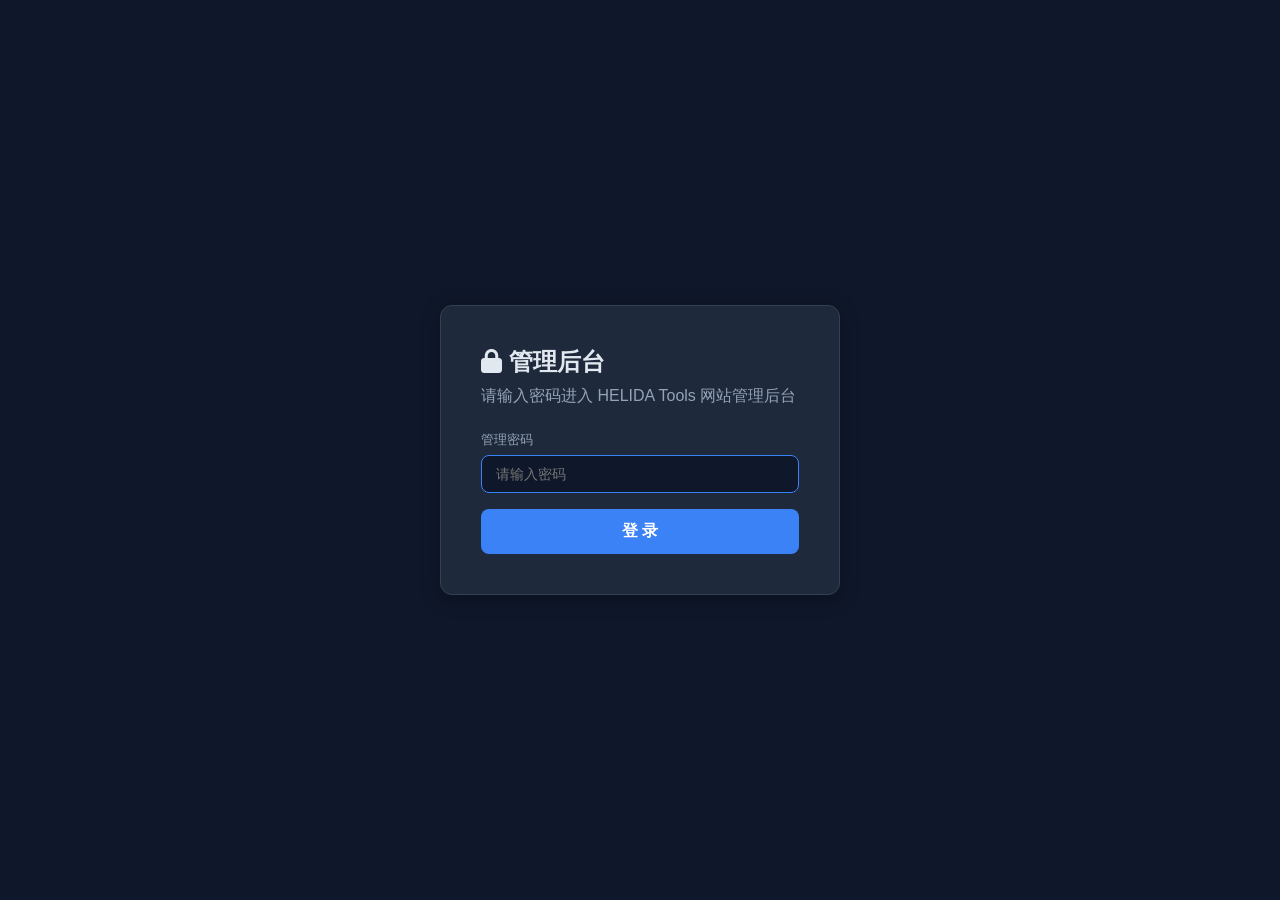
==== admin.html @ 5387cb3e "fix: empty default image for new products, add save error handling, better image placeholder" ====
﻿<!DOCTYPE html>
<html lang="zh">
<head>
    <meta charset="UTF-8">
    <meta name="viewport" content="width=device-width, initial-scale=1.0">
    <title>HELIDA Tools - 网站管理后台</title>
    <link rel="stylesheet" href="https://cdnjs.cloudflare.com/ajax/libs/font-awesome/6.4.0/css/all.min.css">
    <style>
        :root {
            --bg: #0f172a;
            --sidebar-bg: #1e293b;
            --card-bg: #1e293b;
            --border: #334155;
            --text: #e2e8f0;
            --text-muted: #94a3b8;
            --primary: #3b82f6;
            --primary-hover: #2563eb;
            --success: #10b981;
            --warning: #f59e0b;
            --danger: #ef4444;
            --input-bg: #0f172a;
            --radius: 8px;
            --radius-lg: 12px;
            --shadow: 0 4px 20px rgba(0,0,0,0.3);
        }
        * { margin: 0; padding: 0; box-sizing: border-box; }
        body {
            font-family: 'Inter', -apple-system, sans-serif;
            background: var(--bg);
            color: var(--text);
            display: flex;
            min-height: 100vh;
        }

        /* ===== Login Overlay ===== */
        .login-overlay {
            position: fixed; inset: 0; background: var(--bg);
            display: flex; align-items: center; justify-content: center;
            z-index: 9999;
        }
        .login-box {
            background: var(--card-bg);
            border: 1px solid var(--border);
            border-radius: var(--radius-lg);
            padding: 40px; width: 400px; max-width: 90%;
            box-shadow: var(--shadow);
        }
        .login-box h2 { margin-bottom: 8px; font-size: 24px; }
        .login-box p { color: var(--text-muted); margin-bottom: 24px; }
        .login-box .form-group { margin-bottom: 16px; }
        .login-box label { display: block; margin-bottom: 6px; font-size: 14px; color: var(--text-muted); }
        .login-box input {
            width: 100%; padding: 12px 16px;
            background: var(--input-bg); border: 1px solid var(--border);
            border-radius: var(--radius); color: var(--text);
            font-size: 16px; outline: none;
        }
        .login-box input:focus { border-color: var(--primary); }
        .login-box .btn-login {
            width: 100%; padding: 12px; background: var(--primary);
            color: #fff; border: none; border-radius: var(--radius);
            font-size: 16px; cursor: pointer; font-weight: 600;
        }
        .login-box .btn-login:hover { background: var(--primary-hover); }
        .login-error { color: var(--danger); font-size: 13px; margin-top: 12px; display: none; }

        /* ===== Sidebar ===== */
        .sidebar {
            width: 250px; min-width: 250px;
            background: var(--sidebar-bg); border-right: 1px solid var(--border);
            display: flex; flex-direction: column;
            padding: 20px 0; position: sticky; top: 0; height: 100vh;
            overflow-y: auto;
        }
        .sidebar-logo {
            padding: 0 20px 20px; border-bottom: 1px solid var(--border);
            margin-bottom: 20px;
        }
        .sidebar-logo h3 { font-size: 18px; color: var(--primary); }
        .sidebar-logo span { font-size: 12px; color: var(--text-muted); }
        .sidebar-nav { flex: 1; }
        .sidebar-nav a {
            display: flex; align-items: center; gap: 12px;
            padding: 12px 20px; color: var(--text-muted);
            text-decoration: none; font-size: 14px;
            transition: all 0.2s; cursor: pointer;
        }
        .sidebar-nav a:hover, .sidebar-nav a.active {
            background: rgba(59,130,246,0.1); color: var(--primary);
            border-right: 3px solid var(--primary);
        }
        .sidebar-nav a i { width: 20px; text-align: center; }
        .sidebar-footer {
            padding: 20px; border-top: 1px solid var(--border);
            font-size: 12px; color: var(--text-muted);
        }

        /* ===== Right Panel (Sidebar + Main) ===== */
        .right-panel {
            flex: 1; display: flex; flex-direction: column;
            height: 100vh; overflow: hidden;
        }

        /* ===== Global Header ===== */
        .global-header {
            background: var(--sidebar-bg);
            border-bottom: 1px solid var(--border);
            padding: 14px 30px; flex-shrink: 0;
            display: flex; justify-content: space-between; align-items: center;
        }
        .global-header h2 { font-size: 18px; }
        .global-header .current-section { font-size: 13px; color: var(--text-muted); }

        /* ===== Main Content ===== */
        .main-content {
            flex: 1; padding: 30px; overflow-y: auto;
        }
        .page-header {
            display: flex; justify-content: space-between; align-items: center;
            margin-bottom: 30px;
            position: sticky; top: 0; z-index: 40;
            background: var(--bg);
            padding: 6px 0 10px 0;
        }
        .page-header h2 { font-size: 24px; }
        .btn {
            padding: 10px 20px; border-radius: var(--radius);
            font-size: 14px; cursor: pointer; border: none;
            font-weight: 500; display: inline-flex; align-items: center; gap: 8px;
            transition: all 0.2s;
        }
        .btn-primary { background: var(--primary); color: #fff; }
        .btn-primary:hover { background: var(--primary-hover); }
        .btn-success { background: var(--success); color: #fff; }
        .btn-success:hover { background: #059669; }
        .btn-outline { background: transparent; border: 1px solid var(--border); color: var(--text); }
        .btn-outline:hover { background: rgba(255,255,255,0.05); }
        .btn-danger { background: var(--danger); color: #fff; }
        .btn-sm { padding: 6px 12px; font-size: 12px; }
        .btn-group { display: flex; gap: 10px; }

        /* ===== Cards ===== */
        .card {
            background: var(--card-bg); border: 1px solid var(--border);
            border-radius: var(--radius-lg); padding: 24px; margin-bottom: 24px;
        }
        .card-header {
            display: flex; justify-content: space-between; align-items: center;
            margin-bottom: 20px; padding-bottom: 16px;
            border-bottom: 1px solid var(--border);
            position: sticky; top: 48px; z-index: 30;
            background: var(--card-bg);
        }
        .card-header h3 { font-size: 18px; }
        .card-header .card-desc { font-size: 13px; color: var(--text-muted); }

        /* ===== Forms ===== */
        .form-group { margin-bottom: 16px; }
        .form-group label {
            display: block; margin-bottom: 6px;
            font-size: 13px; font-weight: 500; color: var(--text-muted);
        }
        .form-group input, .form-group textarea, .form-group select {
            width: 100%; padding: 10px 14px;
            background: var(--input-bg); border: 1px solid var(--border);
            border-radius: var(--radius); color: var(--text);
            font-size: 14px; outline: none; font-family: inherit;
        }
        .form-group input:focus, .form-group textarea:focus, .form-group select:focus {
            border-color: var(--primary);
        }
        .form-group textarea { resize: vertical; min-height: 80px; }
        .form-row { display: grid; grid-template-columns: 1fr 1fr; gap: 16px; }
        .form-tabs { display: flex; gap: 4px; margin-bottom: 16px; }
        .form-tabs button {
            padding: 8px 16px; border: 1px solid var(--border);
            background: transparent; color: var(--text-muted);
            border-radius: var(--radius); cursor: pointer; font-size: 13px;
        }
        .form-tabs button.active {
            background: var(--primary); border-color: var(--primary); color: #fff;
        }

        /* ===== Image Upload ===== */
        .image-upload {
            border: 2px dashed var(--border); border-radius: var(--radius);
            padding: 30px; text-align: center; cursor: pointer;
            transition: all 0.2s; position: relative;
        }
        .image-upload:hover { border-color: var(--primary); background: rgba(59,130,246,0.05); }
        .image-upload.has-image { padding: 0; border: none; }
        .image-upload img { max-width: 100%; max-height: 300px; border-radius: var(--radius); }
        .image-upload .upload-placeholder { color: var(--text-muted); }
        .image-upload .upload-placeholder i { font-size: 40px; display: block; margin-bottom: 10px; }
        .image-upload input[type="file"] { display: none; }
        .image-actions { display: flex; gap: 8px; margin-top: 10px; }

        /* ===== Product Items ===== */
        .item-list { display: grid; gap: 16px; }
        .item-card {
            background: var(--input-bg); border: 1px solid var(--border);
            border-radius: var(--radius); padding: 16px;
            display: flex; gap: 16px; align-items: start;
        }
        .item-card .item-img {
            width: 120px; height: 100px; border-radius: var(--radius);
            background: var(--card-bg); display: flex; align-items: center;
            justify-content: center; overflow: hidden; flex-shrink: 0;
            cursor: pointer; position: relative;
        }
        .item-card .item-img img { max-width: 100%; max-height: 100%; object-fit: cover; }
        .item-card .item-img .change-overlay {
            position: absolute; inset: 0; background: rgba(0,0,0,0.6);
            display: flex; align-items: center; justify-content: center;
            opacity: 0; transition: opacity 0.2s; color: #fff; font-size: 12px;
        }
        .item-card .item-img:hover .change-overlay { opacity: 1; }
        .item-card .item-fields { flex: 1; display: grid; gap: 10px; }
        .item-card input { width: 100%; }

        /* ===== Stats ===== */
        .stat-grid { display: grid; grid-template-columns: repeat(4, 1fr); gap: 16px; margin-bottom: 20px; }
        .stat-card {
            background: var(--input-bg); border: 1px solid var(--border);
            border-radius: var(--radius); padding: 20px; text-align: center;
        }
        .stat-card .stat-num { font-size: 28px; font-weight: 700; color: var(--primary); }
        .stat-card .stat-label { font-size: 13px; color: var(--text-muted); margin-top: 4px; }

        /* ===== Dashboard ===== */
        .dashboard-grid { display: grid; grid-template-columns: repeat(3, 1fr); gap: 16px; }
        .dash-card {
            background: var(--card-bg); border: 1px solid var(--border);
            border-radius: var(--radius-lg); padding: 20px;
            cursor: pointer; transition: all 0.2s;
        }
        .dash-card:hover { border-color: var(--primary); transform: translateY(-2px); }
        .dash-card i { font-size: 28px; color: var(--primary); margin-bottom: 12px; }
        .dash-card h4 { font-size: 16px; margin-bottom: 4px; }
        .dash-card p { font-size: 13px; color: var(--text-muted); }

        /* ===== Alerts ===== */
        .alert {
            padding: 12px 16px; border-radius: var(--radius);
            font-size: 14px; margin-bottom: 16px; display: none;
        }
        .alert-success { background: rgba(16,185,129,0.1); border: 1px solid var(--success); color: var(--success); }
        .alert-error { background: rgba(239,68,68,0.1); border: 1px solid var(--danger); color: var(--danger); }
        .alert-info { background: rgba(59,130,246,0.1); border: 1px solid var(--primary); color: var(--primary); }

        /* ===== Section visibility ===== */
        .section-panel { display: none; }
        .section-panel.active { display: block; }

        /* ===== Responsive ===== */
        @media (max-width: 768px) {
            .sidebar { width: 60px; min-width: 60px; }
            .sidebar-logo h3, .sidebar-logo span, .sidebar-nav a span, .sidebar-footer { display: none; }
            .sidebar-nav a { justify-content: center; padding: 12px; }
            .form-row { grid-template-columns: 1fr; }
            .stat-grid { grid-template-columns: repeat(2, 1fr); }
            .dashboard-grid { grid-template-columns: 1fr; }
        }

        /* ===== RTL Support ===== */
        [dir="rtl"] .sidebar { border-right: none; border-left: 1px solid var(--border); }
        [dir="rtl"] .sidebar-nav a:hover, [dir="rtl"] .sidebar-nav a.active {
            border-right: none; border-left: 3px solid var(--primary);
        }

        /* Toast */
        .toast {
            position: fixed; bottom: 30px; right: 30px;
            background: var(--success); color: #fff; padding: 14px 24px;
            border-radius: var(--radius); font-weight: 500;
            box-shadow: var(--shadow); z-index: 9999;
            transform: translateY(100px); opacity: 0;
            transition: all 0.3s;
        }
        .toast.show { transform: translateY(0); opacity: 1; }
    </style>
</head>
<body>

<!-- ===== Login Overlay ===== -->
<div class="login-overlay" id="loginOverlay">
    <div class="login-box">
        <h2><i class="fas fa-lock"></i> 管理后台</h2>
        <p>请输入密码进入 HELIDA Tools 网站管理后台</p>
        <div class="form-group">
            <label>管理密码</label>
            <input type="password" id="loginPassword" placeholder="请输入密码" onkeydown="if(event.key==='Enter')doLogin()">
        </div>
        <button class="btn-login" onclick="doLogin()">登 录</button>
        <p class="login-error" id="loginError">密码错误，请重试</p>
    </div>
</div>

<!-- ===== Sidebar ===== -->
<aside class="sidebar" id="sidebar" style="display:none">
    <div class="sidebar-logo">
        <h3><i class="fas fa-cog"></i> HELIDA</h3>
        <span>网站管理后台</span>
    </div>
    <nav class="sidebar-nav">
        <a class="active" data-section="dashboard" onclick="switchSection('dashboard')">
            <i class="fas fa-th-large"></i> <span>控制台</span>
        </a>
        <a data-section="banner" onclick="switchSection('banner')">
            <i class="fas fa-images"></i> <span>Banner 轮播</span>
        </a>
        <a data-section="about" onclick="switchSection('about')">
            <i class="fas fa-building"></i> <span>关于我们</span>
        </a>
        <a data-section="products" onclick="switchSection('products')">
            <i class="fas fa-boxes"></i> <span>产品管理</span>
        </a>
        <a data-section="certificates" onclick="switchSection('certificates')">
            <i class="fas fa-certificate"></i> <span>资质证书</span>
        </a>
        <a data-section="download" onclick="switchSection('download')">
            <i class="fas fa-download"></i> <span>下载中心</span>
        </a>
        <a data-section="contact" onclick="switchSection('contact')">
            <i class="fas fa-address-book"></i> <span>联系方式</span>
        </a>
        <a data-section="footer" onclick="switchSection('footer')">
            <i class="fas fa-shoe-prints"></i> <span>页脚设置</span>
        </a>
        <a data-section="settings" onclick="switchSection('settings')">
            <i class="fas fa-cog"></i> <span>系统设置</span>
        </a>
    </nav>
    <div class="sidebar-footer">
        <a href="index.html" target="_blank" style="color:var(--primary);display:flex;align-items:center;gap:8px;text-decoration:none;margin-bottom:8px;">
            <i class="fas fa-external-link-alt"></i> 预览网站
        </a>
        <span>HELIDA Tools © 2026</span>
    </div>
</aside>

<!-- ===== Right Panel ===== -->
<div class="right-panel" id="rightPanel" style="display:none">

    <!-- Global Header -->
    <div class="global-header">
        <div>
            <h2><i class="fas fa-cog"></i> <span id="globalTitle">控制台</span></h2>
            <span class="current-section" id="globalDesc">HELIDA Tools 网站管理后台</span>
        </div>
        <div class="btn-group">
            <button class="btn btn-success" onclick="saveAllChanges()"><i class="fas fa-save"></i> 保存所有更改</button>
            <button class="btn btn-primary" onclick="exportContent()"><i class="fas fa-file-export"></i> 导出内容文件</button>
        </div>
    </div>

    <!-- Main Content -->
    <div class="main-content" id="mainContent">

    <!-- Dashboard -->
    <div class="section-panel active" id="panel-dashboard">
        <div class="page-header">
            <h2><i class="fas fa-th-large"></i> 控制台</h2>
            <span style="color:var(--text-muted);font-size:13px;">欢迎使用 HELIDA 网站管理后台</span>
        </div>
        <div class="alert alert-info" id="dashAlert">
            <i class="fas fa-info-circle"></i> 欢迎使用 HELIDA 网站管理后台。修改内容后请点击 <strong>"保存所有更改"</strong> 使更改生效。点击左侧菜单开始编辑各个部分。
        </div>
        <div class="dashboard-grid">
            <div class="dash-card" onclick="switchSection('banner')">
                <i class="fas fa-images"></i>
                <h4>Banner 轮播</h4>
                <p>管理首页3张轮播图的图片和文字</p>
            </div>
            <div class="dash-card" onclick="switchSection('about')">
                <i class="fas fa-building"></i>
                <h4>关于我们</h4>
                <p>编辑公司介绍、数据和图片</p>
            </div>
            <div class="dash-card" onclick="switchSection('products')">
                <i class="fas fa-boxes"></i>
                <h4>产品管理</h4>
                <p>管理产品分类、图片和描述</p>
            </div>
            <div class="dash-card" onclick="switchSection('certificates')">
                <i class="fas fa-certificate"></i>
                <h4>资质证书</h4>
                <p>编辑认证和资质信息</p>
            </div>
            <div class="dash-card" onclick="switchSection('contact')">
                <i class="fas fa-address-book"></i>
                <h4>联系方式</h4>
                <p>修改电话、邮箱、地址等</p>
            </div>
            <div class="dash-card" onclick="switchSection('settings')">
                <i class="fas fa-cog"></i>
                <h4>系统设置</h4>
                <p>修改密码、导入/导出数据</p>
            </div>
        </div>
    </div>

    <!-- Banner Panel -->
    <div class="section-panel" id="panel-banner">
        <div class="page-header">
            <h2><i class="fas fa-images"></i> Banner 轮播图管理</h2>
            <button class="btn btn-success" onclick="saveAllChanges()"><i class="fas fa-save"></i> 保存更改</button>
        </div>
        <div class="card">
            <div class="card-header">
                <div><h3>轮播图列表</h3><span class="card-desc">共3张轮播图，点击展开编辑</span></div>
            </div>
            <div id="bannerSlides"></div>
        </div>
    </div>

    <!-- About Panel -->
    <div class="section-panel" id="panel-about">
        <div class="page-header">
            <h2><i class="fas fa-building"></i> 关于我们</h2>
            <button class="btn btn-success" onclick="saveAllChanges()"><i class="fas fa-save"></i> 保存更改</button>
        </div>
        <div class="card" id="aboutEditor"></div>
    </div>

    <!-- Products Panel -->
    <div class="section-panel" id="panel-products">
        <div class="page-header">
            <h2><i class="fas fa-boxes"></i> 产品管理</h2>
            <div class="btn-group">
                <button class="btn btn-outline" onclick="addProductCategory()"><i class="fas fa-plus"></i> 添加分类</button>
                <button class="btn btn-success" onclick="saveAllChanges()"><i class="fas fa-save"></i> 保存更改</button>
            </div>
        </div>
        <div id="productsEditor"></div>
    </div>

    <!-- Certificates Panel -->
    <div class="section-panel" id="panel-certificates">
        <div class="page-header">
            <h2><i class="fas fa-certificate"></i> 资质证书</h2>
            <button class="btn btn-success" onclick="saveAllChanges()"><i class="fas fa-save"></i> 保存更改</button>
        </div>
        <div class="card" id="certsEditor"></div>
    </div>

    <!-- Download Panel -->
    <div class="section-panel" id="panel-download">
        <div class="page-header">
            <h2><i class="fas fa-download"></i> 下载中心</h2>
            <button class="btn btn-success" onclick="saveAllChanges()"><i class="fas fa-save"></i> 保存更改</button>
        </div>
        <div class="card" id="downloadEditor"></div>
    </div>

    <!-- Contact Panel -->
    <div class="section-panel" id="panel-contact">
        <div class="page-header">
            <h2><i class="fas fa-address-book"></i> 联系方式</h2>
            <button class="btn btn-success" onclick="saveAllChanges()"><i class="fas fa-save"></i> 保存更改</button>
        </div>
        <div class="card" id="contactEditor"></div>
    </div>

    <!-- Footer Panel -->
    <div class="section-panel" id="panel-footer">
        <div class="page-header">
            <h2><i class="fas fa-shoe-prints"></i> 页脚设置</h2>
            <button class="btn btn-success" onclick="saveAllChanges()"><i class="fas fa-save"></i> 保存更改</button>
        </div>
        <div class="card" id="footerEditor"></div>
    </div>

    <!-- Settings Panel -->
    <div class="section-panel" id="panel-settings">
        <div class="page-header">
            <h2><i class="fas fa-cog"></i> 系统设置</h2>
            <button class="btn btn-success" onclick="saveAllChanges()"><i class="fas fa-save"></i> 保存更改</button>
        </div>
        <div class="card">
            <div class="card-header"><h3>修改管理密码</h3></div>
            <div class="form-row">
                <div class="form-group">
                    <label>新密码</label>
                    <input type="password" id="newPassword" placeholder="输入新密码">
                </div>
                <div class="form-group">
                    <label>确认新密码</label>
                    <input type="password" id="confirmPassword" placeholder="再次输入新密码">
                </div>
            </div>
            <button class="btn btn-primary" onclick="changePassword()"><i class="fas fa-key"></i> 修改密码</button>
        </div>
        <div class="card">
            <div class="card-header"><h3>数据管理</h3></div>
            <div class="btn-group">
                <button class="btn btn-primary" onclick="exportContent()"><i class="fas fa-file-export"></i> 导出 content.json</button>
                <button class="btn btn-outline" onclick="document.getElementById('importFile').click()"><i class="fas fa-file-import"></i> 导入 content.json</button>
                <input type="file" id="importFile" accept=".json" style="display:none" onchange="importContent(event)">
                <button class="btn btn-danger" onclick="resetAll()"><i class="fas fa-undo"></i> 恢复默认内容</button>
            </div>
        </div>
    </div>
</div>
</div>

<!-- Toast -->
<div class="toast" id="toast"></div>

<!-- Hidden file input for image uploads -->
<input type="file" id="imageFileInput" accept="image/*" style="display:none">

<script src="data/content-data.js"></script>
<script>
// ===== Global State =====
const ADMIN_PASSWORD_KEY = 'helida_admin_password';
const CONTENT_KEY = 'helida_content';
const IMAGES_KEY = 'helida_images';
const DEFAULT_PASSWORD = 'helida2024';
let content = null;
let adminLang = 'zh'; // Admin editing language
let currentImageCallback = null;

// ===== Login =====
function doLogin() {
    const pwd = document.getElementById('loginPassword').value;
    const savedPwd = localStorage.getItem(ADMIN_PASSWORD_KEY) || DEFAULT_PASSWORD;
    if (pwd === savedPwd) {
        document.getElementById('loginOverlay').style.display = 'none';
        document.getElementById('sidebar').style.display = '';
        document.getElementById('rightPanel').style.display = '';
        initAdmin();
    } else {
        document.getElementById('loginError').style.display = 'block';
    }
}

// ===== Init =====
function initAdmin() {
    loadContent();
    renderAll();
}

function loadContent() {
    // Load server version first as baseline
    if (window.DEFAULT_CONTENT && window.DEFAULT_CONTENT.banner) {
        content = JSON.parse(JSON.stringify(window.DEFAULT_CONTENT)); // Deep clone
    } else {
        content = getDefaultContent();
    }

    // Check if localStorage has edits from same version
    const saved = localStorage.getItem(CONTENT_KEY);
    if (saved) {
        let localContent = null;
        try { localContent = JSON.parse(saved); } catch(e) {}
        // Only merge if localStorage version matches server version
        if (localContent && content.version && localContent.version === content.version) {
            content = deepMergeContent(content, localContent);
        } else if (localContent) {
            // Version mismatch - old data, discard it
            localStorage.removeItem(CONTENT_KEY);
        }
    }
}

function deepMergeContent(target, source) {
    const result = JSON.parse(JSON.stringify(target));
    for (let key in source) {
        if (!source.hasOwnProperty(key)) continue;
        if (source[key] && typeof source[key] === 'object' && !Array.isArray(source[key])) {
            result[key] = deepMergeContent(result[key] || {}, source[key]);
        } else {
            result[key] = source[key];
        }
    }
    return result;
}

function getDefaultContent() {
    // Full built-in default content (mirrors data/content.json)
    return {
  "banner": {
    "slides": [
      {
        "image": "images/banner-slide1.jpg",
        "tag": { "en": "HELIDA Tools", "zh": "HELIDA 工具" },
        "title": { "en": "Professional Diamond Tools Manufacturer", "zh": "专业金刚石工具制造商" },
        "desc": { "en": "Over 20 years of experience in diamond tool manufacturing, ISO9001 certified, exported to 50+ countries worldwide.", "zh": "20多年金刚石工具制造经验，ISO9001认证，产品出口全球50多个国家。" },
        "btn1Text": { "en": "Products", "zh": "产品中心" }, "btn1Link": "#products",
        "btn2Text": { "en": "Contact Us", "zh": "联系我们" }, "btn2Link": "#contact"
      },
      {
        "image": "images/banner-slide2.jpg",
        "tag": { "en": "Premium Quality", "zh": "卓越品质" },
        "title": { "en": "High Quality Saw Blades & Grinding Wheels", "zh": "高品质锯片和磨轮" },
        "desc": { "en": "Premium quality diamond tools for stone, ceramic, concrete, granite, and marble processing. Trusted by professionals worldwide.", "zh": "优质金刚石工具，适用于石材、陶瓷、混凝土、花岗岩、大理石加工，深受全球专业人士信赖。" },
        "btn1Text": { "en": "View All", "zh": "查看全部" }, "btn1Link": "#products",
        "btn2Text": { "en": "About Us", "zh": "关于我们" }, "btn2Link": "#about"
      },
      {
        "image": "images/banner-slide3.jpg",
        "tag": { "en": "Innovation", "zh": "创新技术" },
        "title": { "en": "Precision Cutting Solutions for Stone & Tile", "zh": "石材和瓷砖精密切割方案" },
        "desc": { "en": "Advanced automatic production lines and strict quality inspection ensure every product meets the highest industry standards.", "zh": "先进的自动化生产线和严格的质量检测，确保每件产品达到最高行业标准。" },
        "btn1Text": { "en": "Download", "zh": "下载中心" }, "btn1Link": "#download",
        "btn2Text": { "en": "Send Message", "zh": "发送消息" }, "btn2Link": "#contact"
      }
    ]
  },
  "about": {
    "image": "images/8c5a721ac402b187a6657e89af2c5715.jpg",
    "title": { "en": "About HELIDA", "zh": "关于 HELIDA" },
    "texts": [
      { "en": "HELIDA Tools Co., Ltd. is a high-tech enterprise specializing in the research, development, production and sales of diamond tools. Located in Hebei Province, China, our factory covers an area of over 10,000 square meters with more than 100 skilled employees.", "zh": "HELIDA 工具有限公司是一家集研发、生产、销售于一体的高新技术企业。公司位于中国河北省，工厂占地面积超过10000平方米，拥有100多名技术娴熟的员工。" },
      { "en": "We are equipped with advanced automatic and semi-automatic production equipment. Our main products include diamond saw blades, grinding cup wheels, polishing pads and other diamond tools for cutting, grinding and polishing stone, ceramic, concrete, granite, marble and other materials.", "zh": "我们配备先进的自动化和半自动化生产设备。主要产品包括金刚石锯片、磨轮、抛光垫等金刚石工具，用于切割、打磨和抛光石材、陶瓷、混凝土、花岗岩、大理石等材料。" },
      { "en": "With strict quality control systems including ISO9001 certification, our products are exported to Europe, America, Middle East, Southeast Asia, Africa and other regions, earning widespread praise from customers worldwide.", "zh": "凭借包括ISO9001认证在内的严格质量控制体系，我们的产品远销欧洲、美洲、中东、东南亚、非洲等地区，赢得了全球客户的广泛赞誉。" }
    ],
    "stats": [
      { "num": "20+", "label": { "en": "Years Experience", "zh": "年经验" } },
      { "num": "50+", "label": { "en": "Export Countries", "zh": "出口国家" } },
      { "num": "10,000", "label": { "en": "m² Factory Area", "zh": "平方米厂房" } },
      { "num": "100+", "label": { "en": "Employees", "zh": "员工人数" } }
    ]
  },
  "products": [
    {
      "id": "turbo-blades", "icon": "fa-fan",
      "title": { "en": "Turbo Blades", "zh": "涡轮片" },
      "desc": { "en": "Fast-cutting turbo diamond blades for tile, ceramic, porcelain, and multi-purpose dry/wet cutting.", "zh": "快速切割涡轮金刚石锯片，适用于瓷砖、陶瓷、岩板的干湿切割。" },
      "items": [
        { "image": "images/product-4.jpg", "title": { "en": "Super Spiral Turbo Blade", "zh": "超螺旋涡轮片" }, "size": { "en": "Size: 4.5\" (115mm)", "zh": "尺寸: 4.5\" (115mm)" } },
        { "image": "images/product-2.jpg", "title": { "en": "Tile & Ceramic Turbo Blade", "zh": "瓷砖陶瓷涡轮片" }, "size": { "en": "Size: 4\" - 14\"", "zh": "尺寸: 4\" - 14\"" } }
      ]
    },
    {
      "id": "stone-blades", "icon": "fa-gem",
      "title": { "en": "Stone Cutting Blades", "zh": "石材切割片" },
      "desc": { "en": "Diamond saw blades for granite, marble, quartz, and natural stone. Smooth, chip-free cutting.", "zh": "花岗岩、大理石、石英石及天然石材切割专用金刚石锯片，切割平滑无崩边。" },
      "items": [
        { "image": "images/product-5.jpg", "title": { "en": "Granite Saw Blade", "zh": "花岗岩锯片" }, "size": { "en": "Size: 4\" - 36\"", "zh": "尺寸: 4\" - 36\"" } },
        { "image": "images/product-6.jpg", "title": { "en": "Marble Saw Blade", "zh": "大理石锯片" }, "size": { "en": "Size: 4\" - 24\"", "zh": "尺寸: 4\" - 24\"" } },
        { "image": "images/product-3.jpg", "title": { "en": "Quartz & Engineered Stone Blade", "zh": "石英石及人造石锯片" }, "size": { "en": "Size: 4\" - 16\"", "zh": "尺寸: 4\" - 16\"" } }
      ]
    },
    {
      "id": "concrete-blades", "icon": "fa-hard-hat",
      "title": { "en": "Concrete & Construction Blades", "zh": "混凝土及建筑切割片" },
      "desc": { "en": "Heavy-duty diamond blades for concrete, reinforced concrete, asphalt, brick, and general construction.", "zh": "重型金刚石锯片，适用于混凝土、钢筋混凝土、沥青、砖块及建筑施工。" },
      "items": [
        { "image": "images/product-7.jpg", "title": { "en": "Concrete Cutting Blade", "zh": "混凝土切割片" }, "size": { "en": "Size: 12\" - 48\"", "zh": "尺寸: 12\" - 48\"" } },
        { "image": "images/product-8.jpg", "title": { "en": "General Construction Blade", "zh": "通用建筑切割片" }, "size": { "en": "Size: 4\" - 14\"", "zh": "尺寸: 4\" - 14\"" } },
        { "image": "images/product-1.jpg", "title": { "en": "Asphalt Cutting Blade", "zh": "沥青切割片" }, "size": { "en": "Size: 12\" - 36\"", "zh": "尺寸: 12\" - 36\"" } }
      ]
    },
    {
      "id": "grinding-polishing", "icon": "fa-cog",
      "title": { "en": "Grinding & Polishing", "zh": "打磨及抛光" },
      "desc": { "en": "Diamond grinding cup wheels and polishing pads for surface preparation, grinding, and finishing.", "zh": "金刚石磨轮及抛光垫，用于表面找平、打磨及抛光处理。" },
      "items": [
        { "image": "images/product-9.jpg", "title": { "en": "Diamond Grinding Cup Wheel", "zh": "金刚石磨轮" }, "size": { "en": "Size: 4\" - 7\"", "zh": "尺寸: 4\" - 7\"" } },
        { "image": "images/product-10.jpg", "title": { "en": "Diamond Polishing Pad", "zh": "金刚石抛光垫" }, "size": { "en": "Size: 3\" - 7\"", "zh": "尺寸: 3\" - 7\"" } }
      ]
    }
  ],
  "certificates": {
    "title": { "en": "Certificates", "zh": "资质证书" },
    "desc": { "en": "Our quality management system is certified to international standards, ensuring consistent product quality and reliability.", "zh": "我们的质量管理体系已通过国际标准认证，确保产品质量和可靠性始终如一。" },
    "items": [
      { "icon": "fa-certificate", "title": "ISO 9001:2015", "desc": { "en": "Quality Management System", "zh": "质量管理体系" } },
      { "icon": "fa-shield-alt", "title": "CE Certification", "desc": { "en": "European Conformity", "zh": "欧盟CE认证" } },
      { "icon": "fa-check-double", "title": "BV Certification", "desc": { "en": "Bureau Veritas Certified", "zh": "必维国际认证" } },
      { "icon": "fa-globe-americas", "title": "MPA Certification", "desc": { "en": "Material Testing Certified", "zh": "材料检测认证" } }
    ]
  },
  "download": {
    "title": { "en": "Download", "zh": "下载中心" },
    "text": { "en": "Download our latest product catalog to learn more about our full range of diamond tools.", "zh": "下载我们最新的产品目录，了解更多金刚石工具产品信息。" },
    "btnText": { "en": "Download Catalog", "zh": "下载产品目录" },
    "file": "catalog.pdf"
  },
  "contact": {
    "title": { "en": "Get In Touch", "zh": "联系我们" },
    "address": { "en": "Xingtang County, Shijiazhuang, Hebei Province, China", "zh": "河北省石家庄行唐县" },
    "phone": "16630152768",
    "email": "2289894015@qq.com",
    "whatsapp": "+86 18369576279",
    "social": {
      "facebook": "https://www.facebook.com/profile.php?id=61585195565123",
      "twitter": "",
      "instagram": "https://www.instagram.com/yuanqiucui1/",
      "youtube": "",
      "linkedin": ""
    }
  },
  "footer": {
    "about": { "en": "HELIDA Tools is a professional manufacturer of diamond tools, committed to providing high-quality cutting, grinding and polishing solutions.", "zh": "HELIDA 工具是专业的金刚石工具制造商，致力于提供高质量的切割、打磨和抛光解决方案。" },
    "newsletterText": { "en": "Subscribe for latest products and news.", "zh": "订阅以获取最新产品和新闻。" }
  }
};
}

function saveAllChanges() {
    if (!content) return;
    // Ensure version matches server so localStorage overrides work
    if (window.DEFAULT_CONTENT && window.DEFAULT_CONTENT.version) {
        content.version = window.DEFAULT_CONTENT.version;
    }
    try {
        const json = JSON.stringify(content);
        // Warn if data is getting large (localStorage limit ~5MB)
        const sizeMB = (new Blob([json]).size / 1024 / 1024).toFixed(2);
        if (sizeMB > 3) {
            showToast('⚠️ 数据较大(' + sizeMB + 'MB)，建议使用文件路径而非直接上传图片');
        }
        localStorage.setItem(CONTENT_KEY, json);
        showToast('✅ 所有更改已保存！刷新首页查看效果。');
    } catch(e) {
        showToast('❌ 保存失败！可能是图片太大。请使用图片文件路径代替上传。');
        console.error('Save failed:', e);
    }
}

// ===== Language Tabs Helper =====
function langTabs(name) {
    return `
        <div class="form-tabs">
            <button class="active" onclick="switchLangTab(this,'zh')">中文</button>
            <button onclick="switchLangTab(this,'en')">English</button>
        </div>`;
}

function switchLangTab(btn, lang) {
    btn.parentElement.querySelectorAll('button').forEach(b => b.classList.remove('active'));
    btn.classList.add('active');
    adminLang = lang;
    // Re-render current panel
    const section = document.querySelector('.sidebar-nav a.active').dataset.section;
    renderPanel(section);
}

// ===== Image Upload System =====
// Map to store image update callbacks by imgId
const imageCallbacks = {};

function makeImageUpload(currentSrc, callbackKey) {
    const imgId = 'img_' + Math.random().toString(36).substr(2, 9);
    // Store callback reference
    imageCallbacks[imgId] = { key: callbackKey };
    return `
        <div class="image-upload ${currentSrc ? 'has-image' : ''}" id="${imgId}">
            ${currentSrc ? `
                <img src="${currentSrc}" alt="Preview">
                <div style="padding:10px;text-align:center;background:rgba(0,0,0,0.8);">
                    <span style="font-size:12px;color:var(--text-muted);">当前图片</span>
                </div>
            ` : `
                <div class="upload-placeholder">
                    <i class="fas fa-cloud-upload-alt"></i>
                    <p>点击此处上传图片</p>
                    <p style="font-size:12px">支持 JPG, PNG, WEBP</p>
                </div>
            `}
        </div>
        <div class="image-actions">
            <button class="btn btn-outline btn-sm" onclick="triggerImageUpload('${imgId}')">
                <i class="fas fa-upload"></i> 上传图片
            </button>
            <input type="text" value="${currentSrc || ''}" placeholder="或输入图片URL路径"
                onchange="handleImageUpdate('${imgId}', this.value)"
                style="flex:1;padding:8px 12px;background:var(--input-bg);border:1px solid var(--border);border-radius:var(--radius);color:var(--text);font-size:13px;">
            </input>
        </div>
    `;
}

function triggerImageUpload(imgId) {
    currentImageCallback = { imgId: imgId };
    document.getElementById('imageFileInput').click();
}

function handleImageUpdate(imgId, src) {
    updateImagePreview(imgId, src);
    const info = imageCallbacks[imgId];
    if (info && window._imgUpdateHandlers && window._imgUpdateHandlers[info.key]) {
        window._imgUpdateHandlers[info.key](src);
    }
}

// Global handler registry
window._imgUpdateHandlers = {};

document.getElementById('imageFileInput').addEventListener('change', function(e) {
    const file = e.target.files[0];
    if (!file || !currentImageCallback) return;
    const reader = new FileReader();
    reader.onload = function(ev) {
        const dataUrl = ev.target.result;
        const imgId = currentImageCallback.imgId;
        updateImagePreview(imgId, dataUrl);
        handleImageUpdate(imgId, dataUrl);
        // Store image in localStorage
        try {
            const images = JSON.parse(localStorage.getItem(IMAGES_KEY) || '{}');
            images[dataUrl.substr(0, 50)] = dataUrl;
            localStorage.setItem(IMAGES_KEY, JSON.stringify(images));
        } catch(storeErr) {
            // localStorage might be full for large images
            showToast('⚠️ 图片较大，建议使用URL路径而非直接上传');
        }
    };
    reader.readAsDataURL(file);
    currentImageCallback = null;
    this.value = '';
});

function updateImagePreview(imgId, src) {
    const container = document.getElementById(imgId);
    if (!container) return;
    if (src) {
        container.className = 'image-upload has-image';
        container.innerHTML = `
            <img src="${src}" alt="Preview">
            <div style="padding:10px;text-align:center;background:rgba(0,0,0,0.8);">
                <span style="font-size:12px;color:var(--text-muted);">当前图片</span>
            </div>
        `;
    } else {
        container.className = 'image-upload';
        container.innerHTML = `
            <div class="upload-placeholder">
                <i class="fas fa-cloud-upload-alt"></i>
                <p>点击此处上传图片</p>
                <p style="font-size:12px">支持 JPG, PNG, WEBP</p>
            </div>
        `;
    }
}

// ===== Banner Editor =====
function renderBanner() {
    if (!content || !content.banner) return;
    const slides = content.banner.slides;
    let html = '';
    slides.forEach((slide, i) => {
        const key = 'banner' + i;
        // Register update handler
        window._imgUpdateHandlers[key] = function(val) { slide.image = val; };
        html += `
        <div class="card" style="margin-bottom:16px;">
            <div class="card-header">
                <h3>轮播图 #${i + 1}</h3>
            </div>
            ${langTabs('banner' + i)}
            <div class="form-row">
                <div class="form-group">
                    <label>轮播图图片</label>
                    ${makeImageUpload(slide.image, key)}
                </div>
                <div>
                    <div class="form-group">
                        <label>标签文字</label>
                        <input type="text" value="${getText(slide.tag)}" onchange="setText(slide.tag, this.value)">
                    </div>
                    <div class="form-group">
                        <label>标题</label>
                        <input type="text" value="${getText(slide.title)}" onchange="setText(slide.title, this.value)">
                    </div>
                </div>
            </div>
            <div class="form-group">
                <label>描述</label>
                <textarea rows="2" onchange="setText(slide.desc, this.value)">${getText(slide.desc)}</textarea>
            </div>
            <div class="form-row">
                <div class="form-group">
                    <label>按钮1文字</label>
                    <input type="text" value="${getText(slide.btn1Text)}" onchange="setText(slide.btn1Text, this.value)">
                </div>
                <div class="form-group">
                    <label>按钮1链接 (如 #products)</label>
                    <input type="text" value="${slide.btn1Link}" onchange="slide.btn1Link = this.value">
                </div>
                <div class="form-group">
                    <label>按钮2文字</label>
                    <input type="text" value="${getText(slide.btn2Text)}" onchange="setText(slide.btn2Text, this.value)">
                </div>
                <div class="form-group">
                    <label>按钮2链接</label>
                    <input type="text" value="${slide.btn2Link}" onchange="slide.btn2Link = this.value">
                </div>
            </div>
        </div>`;
    });
    document.getElementById('bannerSlides').innerHTML = html;
}

// ===== About Editor =====
function renderAbout() {
    if (!content || !content.about) return;
    const about = content.about;
    let html = `
        ${langTabs('about')}
        <div class="form-group">
            <label>关于我们配图</label>
            ${makeImageUpload(about.image, 'aboutImg')}
        </div>
        <div class="form-group">
            <label>标题</label>
            <input type="text" value="${getText(about.title)}" onchange="setText(about.title, this.value)">
        </div>
    `;
    about.texts.forEach((t, i) => {
        html += `
        <div class="form-group">
            <label>段落 ${i + 1}</label>
            <textarea rows="3" onchange="setText(t, this.value)">${getText(t)}</textarea>
        </div>`;
    });
    html += '<h4 style="margin:20px 0 16px;">公司数据</h4><div class="stat-grid">';
    about.stats.forEach((s, i) => {
        html += `
        <div class="stat-card">
            <input type="text" value="${s.num}" style="text-align:center;font-size:24px;font-weight:700;width:100%;background:transparent;border:none;color:var(--primary);margin-bottom:8px;" onchange="s.num = this.value">
            <input type="text" value="${getText(s.label)}" style="text-align:center;font-size:12px;width:100%;background:transparent;border:none;color:var(--text-muted);" onchange="setText(s.label, this.value)">
        </div>`;
    });
    html += '</div>';
    document.getElementById('aboutEditor').innerHTML = html;
    window._imgUpdateHandlers['aboutImg'] = function(val) { about.image = val; };
}

// ===== Products Editor =====
function renderProducts() {
    if (!content || !content.products) return;
    let html = '';
    content.products.forEach((cat, ci) => {
        html += `
        <div class="card">
            <div class="card-header">
                <div>
                    <h3>${getText(cat.title)}</h3>
                    <span class="card-desc">产品分类 #${ci + 1}</span>
                </div>
                <div class="btn-group">
                    <button class="btn btn-outline btn-sm" onclick="addProductItem(${ci})"><i class="fas fa-plus"></i> 添加产品</button>
                    <button class="btn btn-danger btn-sm" onclick="removeCategory(${ci})"><i class="fas fa-trash"></i> 删除分类</button>
                </div>
            </div>
            ${langTabs('prod' + ci)}
            <div class="form-row">
                <div class="form-group">
                    <label>图标 (FontAwesome类名)</label>
                    <input type="text" value="${cat.icon}" onchange="cat.icon = this.value">
                </div>
                <div class="form-group">
                    <label>分类标题</label>
                    <input type="text" value="${getText(cat.title)}" onchange="setText(cat.title, this.value)">
                </div>
            </div>
            <div class="form-group">
                <label>分类描述</label>
                <textarea rows="2" onchange="setText(cat.desc, this.value)">${getText(cat.desc)}</textarea>
            </div>
            <h4 style="margin:20px 0 16px;">产品列表</h4>
            <div class="item-list">
        `;
        cat.items.forEach((item, ii) => {
            const imgSrc = item.image || '';
            const imgDisplay = imgSrc
                ? `<img src="${imgSrc}" alt="${getText(item.title)}"><div class="change-overlay">点击更换</div>`
                : `<div style="text-align:center;color:var(--text-muted);"><i class="fas fa-image" style="font-size:28px;display:block;margin-bottom:6px;"></i><span style="font-size:11px;">点击上传<br>或输入路径</span></div>`;
            html += `
            <div class="item-card">
                <div class="item-img" onclick="triggerProductImage(${ci},${ii})" id="prodImg_${ci}_${ii}">
                    ${imgDisplay}
                </div>
                <div class="item-fields">
                    <div class="form-row">
                        <div class="form-group">
                            <label>产品名称</label>
                            <input type="text" value="${getText(item.title)}" onchange="setText(item.title, this.value)">
                        </div>
                        <div class="form-group">
                            <label>规格</label>
                            <input type="text" value="${getText(item.size)}" onchange="setText(item.size, this.value)">
                        </div>
                    </div>
                    <div class="form-group">
                        <label>图片路径/URL</label>
                        <input type="text" value="${imgSrc}" placeholder="输入图片路径，如 images/my-product.jpg" onchange="item.image = this.value; updateProdImg(${ci},${ii}, this.value)">
                    </div>
                    <button class="btn btn-danger btn-sm" onclick="removeProductItem(${ci},${ii})"><i class="fas fa-trash"></i> 删除此产品</button>
                </div>
            </div>`;
        });
        html += '</div></div>';
    });
    document.getElementById('productsEditor').innerHTML = html;
}

function addProductItem(ci) {
    content.products[ci].items.push({
        "image": "",
        "title": { "en": "New Product", "zh": "新产品" },
        "size": { "en": "Size: Custom", "zh": "尺寸: 定制" }
    });
    renderProducts();
}

function removeProductItem(ci, ii) {
    if (confirm('确定要删除这个产品吗？')) {
        content.products[ci].items.splice(ii, 1);
        renderProducts();
    }
}

function addProductCategory() {
    content.products.push({
        "id": "new-category-" + Date.now(),
        "icon": "fa-cube",
        "title": { "en": "New Category", "zh": "新分类" },
        "desc": { "en": "Description here", "zh": "分类描述" },
        "items": []
    });
    renderProducts();
}

function removeCategory(ci) {
    if (confirm('确定要删除整个产品分类 "' + getText(content.products[ci].title) + '" 吗？此操作不可恢复！')) {
        content.products.splice(ci, 1);
        renderProducts();
    }
}

function triggerProductImage(ci, ii) {
    const item = content.products[ci].items[ii];
    currentImageCallback = {
        imgId: `prodImg_${ci}_${ii}`,
        callback: function(val) {
            item.image = val;
            updateProdImg(ci, ii, val);
        }
    };
    document.getElementById('imageFileInput').click();
}

function updateProdImg(ci, ii, src) {
    const el = document.getElementById(`prodImg_${ci}_${ii}`);
    if (!el) return;
    if (src) {
        el.innerHTML = `<img src="${src}" alt=""><div class="change-overlay">点击更换</div>`;
    } else {
        el.innerHTML = `<div style="text-align:center;color:var(--text-muted);"><i class="fas fa-image" style="font-size:28px;display:block;margin-bottom:6px;"></i><span style="font-size:11px;">点击上传<br>或输入路径</span></div>`;
    }
}

if (typeof currentImageCallback === 'undefined') {
    document.getElementById('imageFileInput').addEventListener('change', function(e) {
        const file = e.target.files[0];
        if (!file || !currentImageCallback) return;
        const reader = new FileReader();
        reader.onload = function(ev) {
            const dataUrl = ev.target.result;
            if (currentImageCallback.callback) {
                currentImageCallback.callback(dataUrl);
            }
            if (currentImageCallback.imgId) {
                updateImagePreview(currentImageCallback.imgId, dataUrl);
            }
            const images = JSON.parse(localStorage.getItem(IMAGES_KEY) || '{}');
            images[dataUrl.substr(0, 50)] = dataUrl;
            localStorage.setItem(IMAGES_KEY, JSON.stringify(images));
        };
        reader.readAsDataURL(file);
        currentImageCallback = null;
        this.value = '';
    });
}

// ===== Certificates Editor =====
function renderCertificates() {
    if (!content || !content.certificates) return;
    const certs = content.certificates;
    let html = `
        ${langTabs('certs')}
        <div class="form-row">
            <div class="form-group">
                <label>标题</label>
                <input type="text" value="${getText(certs.title)}" onchange="setText(certs.title, this.value)">
            </div>
        </div>
        <div class="form-group">
            <label>描述</label>
            <textarea rows="2" onchange="setText(certs.desc, this.value)">${getText(certs.desc)}</textarea>
        </div>
        <h4 style="margin:20px 0 16px;">证书列表</h4>
    `;
    certs.items.forEach((c, i) => {
        html += `
        <div class="item-card">
            <div style="font-size:30px;color:var(--primary);width:60px;text-align:center;flex-shrink:0;">
                <i class="fas ${c.icon}"></i>
            </div>
            <div class="item-fields">
                <div class="form-row">
                    <div class="form-group">
                        <label>图标 (FontAwesome)</label>
                        <input type="text" value="${c.icon}" onchange="c.icon = this.value; document.getElementById('certIcon${i}').className = 'fas ' + this.value">
                    </div>
                    <div class="form-group">
                        <label>证书名称</label>
                        <input type="text" value="${c.title}" onchange="c.title = this.value">
                    </div>
                </div>
                <div class="form-group">
                    <label>描述</label>
                    <input type="text" value="${getText(c.desc)}" onchange="setText(c.desc, this.value)">
                </div>
            </div>
        </div>`;
    });
    document.getElementById('certsEditor').innerHTML = html;
}

// ===== Download Editor =====
function renderDownload() {
    if (!content || !content.download) return;
    const dl = content.download;
    document.getElementById('downloadEditor').innerHTML = `
        ${langTabs('download')}
        <div class="form-row">
            <div class="form-group">
                <label>标题</label>
                <input type="text" value="${getText(dl.title)}" onchange="setText(dl.title, this.value)">
            </div>
        </div>
        <div class="form-group">
            <label>描述文字</label>
            <textarea rows="3" onchange="setText(dl.text, this.value)">${getText(dl.text)}</textarea>
        </div>
        <div class="form-row">
            <div class="form-group">
                <label>按钮文字</label>
                <input type="text" value="${getText(dl.btnText)}" onchange="setText(dl.btnText, this.value)">
            </div>
            <div class="form-group">
                <label>目录文件路径</label>
                <input type="text" value="${dl.file}" onchange="dl.file = this.value">
            </div>
        </div>
    `;
}

// ===== Contact Editor =====
function renderContact() {
    if (!content || !content.contact) return;
    const c = content.contact;
    document.getElementById('contactEditor').innerHTML = `
        ${langTabs('contact')}
        <div class="form-row">
            <div class="form-group">
                <label>标题</label>
                <input type="text" value="${getText(c.title)}" onchange="setText(c.title, this.value)">
            </div>
        </div>
        <div class="form-group">
            <label>地址</label>
            <input type="text" value="${getText(c.address)}" onchange="setText(c.address, this.value)">
        </div>
        <div class="form-row">
            <div class="form-group">
                <label>电话</label>
                <input type="text" value="${c.phone}" onchange="c.phone = this.value">
            </div>
            <div class="form-group">
                <label>邮箱</label>
                <input type="text" value="${c.email}" onchange="c.email = this.value">
            </div>
            <div class="form-group">
                <label>WhatsApp</label>
                <input type="text" value="${c.whatsapp}" onchange="c.whatsapp = this.value">
            </div>
        </div>
        <h4 style="margin:20px 0 16px;">社交媒体链接</h4>
        <div class="form-row">
            <div class="form-group">
                <label><i class="fab fa-facebook"></i> Facebook URL</label>
                <input type="text" value="${c.social.facebook || ''}" onchange="c.social.facebook = this.value">
            </div>
            <div class="form-group">
                <label><i class="fab fa-instagram"></i> Instagram URL</label>
                <input type="text" value="${c.social.instagram || ''}" onchange="c.social.instagram = this.value">
            </div>
            <div class="form-group">
                <label><i class="fab fa-youtube"></i> YouTube URL</label>
                <input type="text" value="${c.social.youtube || ''}" onchange="c.social.youtube = this.value">
            </div>
            <div class="form-group">
                <label><i class="fab fa-linkedin"></i> LinkedIn URL</label>
                <input type="text" value="${c.social.linkedin || ''}" onchange="c.social.linkedin = this.value">
            </div>
            <div class="form-group">
                <label><i class="fab fa-x-twitter"></i> Twitter URL</label>
                <input type="text" value="${c.social.twitter || ''}" onchange="c.social.twitter = this.value">
            </div>
        </div>
    `;
}

// ===== Footer Editor =====
function renderFooter() {
    if (!content || !content.footer) return;
    const f = content.footer;
    document.getElementById('footerEditor').innerHTML = `
        ${langTabs('footer')}
        <div class="form-group">
            <label>页脚公司简介</label>
            <textarea rows="3" onchange="setText(f.about, this.value)">${getText(f.about)}</textarea>
        </div>
        <div class="form-group">
            <label>订阅资讯文字</label>
            <input type="text" value="${getText(f.newsletterText)}" onchange="setText(f.newsletterText, this.value)">
        </div>
    `;
}

// ===== Render All =====
function renderAll() {
    if (!content) return;
    renderBanner();
    renderAbout();
    renderProducts();
    renderCertificates();
    renderDownload();
    renderContact();
    renderFooter();
}

function renderPanel(section) {
    switch(section) {
        case 'dashboard': break;
        case 'banner': renderBanner(); break;
        case 'about': renderAbout(); break;
        case 'products': renderProducts(); break;
        case 'certificates': renderCertificates(); break;
        case 'download': renderDownload(); break;
        case 'contact': renderContact(); break;
        case 'footer': renderFooter(); break;
    }
}

// ===== Helpers =====
function getText(obj) {
    if (!obj) return '';
    if (typeof obj === 'string') return obj;
    return obj[adminLang] || obj['en'] || obj['zh'] || '';
}

function setText(obj, val) {
    if (!obj) return;
    if (typeof obj === 'object') {
        obj[adminLang] = val;
    }
}

// ===== Navigation =====
function switchSection(section) {
    // Update sidebar
    document.querySelectorAll('.sidebar-nav a').forEach(a => a.classList.remove('active'));
    const link = document.querySelector(`.sidebar-nav a[data-section="${section}"]`);
    if (link) link.classList.add('active');
    // Show panel
    document.querySelectorAll('.section-panel').forEach(p => p.classList.remove('active'));
    const panel = document.getElementById('panel-' + section);
    if (panel) panel.classList.add('active');
    // Update global header title
    const titles = {
        dashboard: '控制台',
        banner: 'Banner 轮播图管理',
        about: '关于我们',
        products: '产品管理',
        certificates: '资质证书',
        download: '下载中心',
        contact: '联系方式',
        footer: '页脚设置',
        settings: '系统设置'
    };
    const el = document.getElementById('globalTitle');
    if (el) el.textContent = titles[section] || section;
    // Render if needed
    if (content) renderPanel(section);
}

// ===== Export =====
function exportContent() {
    if (!content) return;
    const json = JSON.stringify(content, null, 2);
    const blob = new Blob([json], { type: 'application/json' });
    const url = URL.createObjectURL(blob);
    const a = document.createElement('a');
    a.href = url; a.download = 'content.json';
    document.body.appendChild(a); a.click(); document.body.removeChild(a);
    URL.revokeObjectURL(url);
    showToast('📥 content.json 已下载！请将其放入网站的 data/ 文件夹中。');
}

// ===== Import =====
function importContent(e) {
    const file = e.target.files[0];
    if (!file) return;
    const reader = new FileReader();
    reader.onload = function(ev) {
        try {
            const data = JSON.parse(ev.target.result);
            content = data;
            localStorage.setItem(CONTENT_KEY, JSON.stringify(content));
            renderAll();
            showToast('✅ 内容已导入！');
        } catch(err) {
            showToast('❌ 文件格式错误，请检查 JSON 格式');
        }
    };
    reader.readAsText(file);
    e.target.value = '';
}

// ===== Change Password =====
function changePassword() {
    const np = document.getElementById('newPassword').value;
    const cp = document.getElementById('confirmPassword').value;
    if (!np) { showToast('❌ 请输入新密码'); return; }
    if (np !== cp) { showToast('❌ 两次密码不一致'); return; }
    localStorage.setItem(ADMIN_PASSWORD_KEY, np);
    document.getElementById('newPassword').value = '';
    document.getElementById('confirmPassword').value = '';
    showToast('✅ 密码已修改！新密码: ' + np);
}

// ===== Reset =====
function resetAll() {
    if (confirm('确定要恢复所有内容为默认值吗？此操作不可恢复！')) {
        localStorage.removeItem(CONTENT_KEY);
        localStorage.removeItem(IMAGES_KEY);
        const xhr = new XMLHttpRequest();
        xhr.open('GET', 'data/content.json', true);
        xhr.onload = function() {
            if (xhr.status >= 200 && xhr.status < 400) {
                try { content = JSON.parse(xhr.responseText); } catch(e) { content = getDefaultContent(); }
            } else {
                content = getDefaultContent();
            }
            renderAll();
            showToast('✅ 已恢复默认内容');
        };
        xhr.onerror = function() {
            content = getDefaultContent();
            renderAll();
            showToast('✅ 已恢复默认内容');
        };
        xhr.send();
    }
}

// ===== Toast =====
let toastTimer;
function showToast(msg) {
    const toast = document.getElementById('toast');
    toast.textContent = msg;
    toast.classList.add('show');
    clearTimeout(toastTimer);
    toastTimer = setTimeout(() => toast.classList.remove('show'), 2500);
}

// ===== Init on load =====
document.addEventListener('DOMContentLoaded', function() {
    // Check if already logged in (has content in localStorage)
    // Still show login for security
    document.getElementById('loginPassword').focus();
});
</script>

</body>
</html>
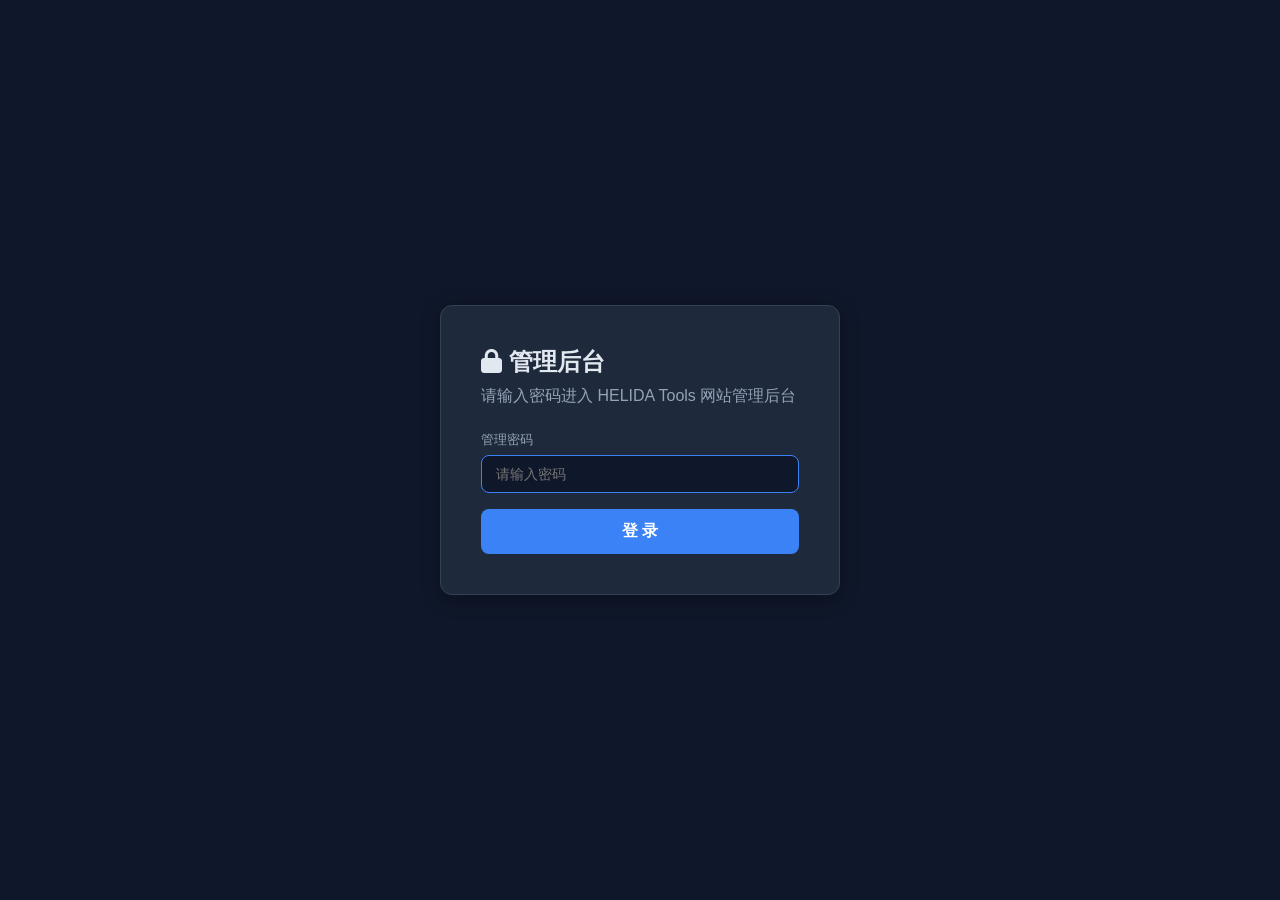
==== commit d3c5a1cd: "fix: switch image upload to base64 JSON, more reliable than multipart" ====
--- a/admin.html
+++ b/admin.html
@@ -520,6 +520,21 @@
 let content = null;
 let adminLang = 'zh'; // Admin editing language
 let currentImageCallback = null;
+let localApiReady = false;
+
+// Detect if running on local admin server
+const LOCAL_API = (() => {
+    if (window.location.hostname === 'localhost' || window.location.hostname === '127.0.0.1') {
+        return window.location.origin;
+    }
+    return null;
+})();
+
+if (LOCAL_API) {
+    console.log('🏠 本地服务器模式: ' + LOCAL_API);
+    // Check server is running
+    fetch(LOCAL_API + '/api/ping').then(r => r.ok).catch(() => {});
+}
 
 // ===== Login =====
 function doLogin() {
@@ -702,22 +717,45 @@
 
 function saveAllChanges() {
     if (!content) return;
-    // Ensure version matches server so localStorage overrides work
+    // Ensure version matches
     if (window.DEFAULT_CONTENT && window.DEFAULT_CONTENT.version) {
         content.version = window.DEFAULT_CONTENT.version;
     }
+    const json = JSON.stringify(content);
+
+    // Always save to localStorage as backup
     try {
-        const json = JSON.stringify(content);
-        // Warn if data is getting large (localStorage limit ~5MB)
         const sizeMB = (new Blob([json]).size / 1024 / 1024).toFixed(2);
         if (sizeMB > 3) {
             showToast('⚠️ 数据较大(' + sizeMB + 'MB)，建议使用文件路径而非直接上传图片');
         }
         localStorage.setItem(CONTENT_KEY, json);
-        showToast('✅ 所有更改已保存！刷新首页查看效果。');
     } catch(e) {
-        showToast('❌ 保存失败！可能是图片太大。请使用图片文件路径代替上传。');
-        console.error('Save failed:', e);
+        showToast('⚠️ 浏览器存储空间不足，请使用本地服务器模式');
+    }
+
+    // If running on local server, POST to save + push
+    if (LOCAL_API) {
+        showToast('⏳ 正在保存并推送到 GitHub...');
+        fetch(LOCAL_API + '/api/save', {
+            method: 'POST',
+            headers: { 'Content-Type': 'application/json' },
+            body: json
+        })
+        .then(r => r.json())
+        .then(result => {
+            if (result.ok) {
+                showToast('✅ 已保存并推送！' + (result.git || ''));
+            } else {
+                showToast('❌ 保存失败: ' + (result.error || '未知错误'));
+            }
+        })
+        .catch(e => {
+            showToast('❌ 无法连接本地服务器，请确认已启动 admin_server.py');
+        });
+    } else {
+        // Web mode: save to localStorage only
+        showToast('✅ 已保存到浏览器。⚠️ 请运行本地服务器以更新网站！');
     }
 }
 
@@ -793,23 +831,50 @@
 document.getElementById('imageFileInput').addEventListener('change', function(e) {
     const file = e.target.files[0];
     if (!file || !currentImageCallback) return;
-    const reader = new FileReader();
-    reader.onload = function(ev) {
-        const dataUrl = ev.target.result;
-        const imgId = currentImageCallback.imgId;
-        updateImagePreview(imgId, dataUrl);
-        handleImageUpdate(imgId, dataUrl);
-        // Store image in localStorage
-        try {
-            const images = JSON.parse(localStorage.getItem(IMAGES_KEY) || '{}');
-            images[dataUrl.substr(0, 50)] = dataUrl;
-            localStorage.setItem(IMAGES_KEY, JSON.stringify(images));
-        } catch(storeErr) {
-            // localStorage might be full for large images
-            showToast('⚠️ 图片较大，建议使用URL路径而非直接上传');
-        }
-    };
-    reader.readAsDataURL(file);
+
+    if (LOCAL_API) {
+        // Upload via local server - saves to images/ folder
+        showToast('⏳ 正在上传图片...');
+        const reader = new FileReader();
+        reader.onload = function(ev) {
+            fetch(LOCAL_API + '/api/upload-image', {
+                method: 'POST',
+                headers: { 'Content-Type': 'application/json' },
+                body: JSON.stringify({
+                    filename: file.name,
+                    data: ev.target.result
+                })
+            })
+            .then(r => r.json())
+            .then(result => {
+                if (result.ok) {
+                    const imgPath = result.path;
+                    const imgId = currentImageCallback.imgId;
+                    updateImagePreview(imgId, imgPath);
+                    handleImageUpdate(imgId, imgPath);
+                    showToast('✅ 图片已保存: ' + imgPath);
+                } else {
+                    showToast('❌ 上传失败: ' + (result.error || ''));
+                }
+            })
+            .catch(e => {
+                showToast('❌ 上传失败，请确认本地服务器已启动');
+            });
+        };
+        reader.readAsDataURL(file);
+    } else {
+        // Web mode: use data URL (less reliable)
+        const reader = new FileReader();
+        reader.onload = function(ev) {
+            const dataUrl = ev.target.result;
+            const imgId = currentImageCallback.imgId;
+            updateImagePreview(imgId, dataUrl);
+            handleImageUpdate(imgId, dataUrl);
+            showToast('⚠️ 网页模式：图片存为临时URL，建议使用本地服务器');
+        };
+        reader.readAsDataURL(file);
+    }
+
     currentImageCallback = null;
     this.value = '';
 });
@@ -1055,28 +1120,6 @@
     }
 }
 
-if (typeof currentImageCallback === 'undefined') {
-    document.getElementById('imageFileInput').addEventListener('change', function(e) {
-        const file = e.target.files[0];
-        if (!file || !currentImageCallback) return;
-        const reader = new FileReader();
-        reader.onload = function(ev) {
-            const dataUrl = ev.target.result;
-            if (currentImageCallback.callback) {
-                currentImageCallback.callback(dataUrl);
-            }
-            if (currentImageCallback.imgId) {
-                updateImagePreview(currentImageCallback.imgId, dataUrl);
-            }
-            const images = JSON.parse(localStorage.getItem(IMAGES_KEY) || '{}');
-            images[dataUrl.substr(0, 50)] = dataUrl;
-            localStorage.setItem(IMAGES_KEY, JSON.stringify(images));
-        };
-        reader.readAsDataURL(file);
-        currentImageCallback = null;
-        this.value = '';
-    });
-}
 
 // ===== Certificates Editor =====
 function renderCertificates() {
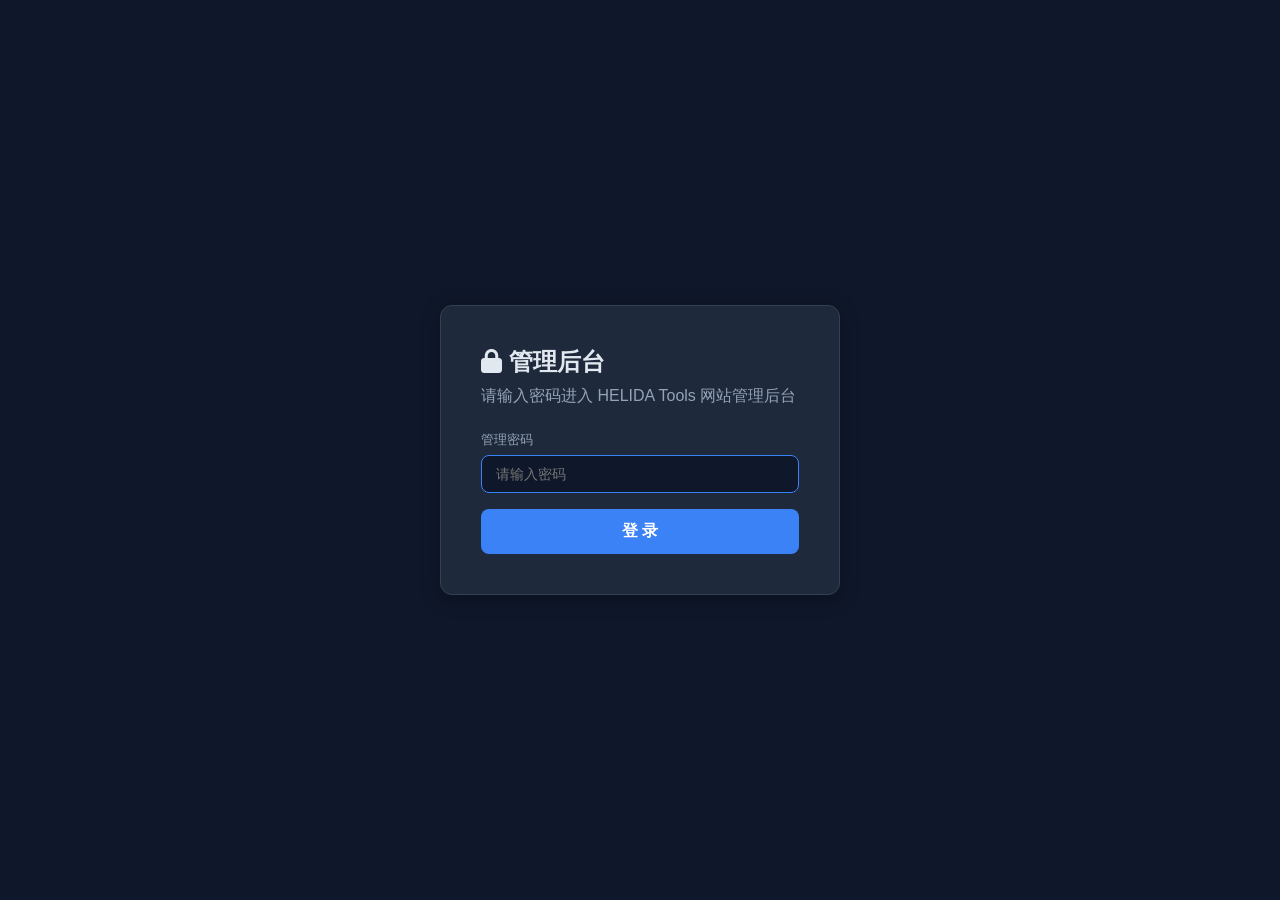
==== commit d9e984f2: "fix: async callback bug in image upload, add cache-control to server" ====
--- a/admin.html
+++ b/admin.html
@@ -832,8 +832,11 @@
     const file = e.target.files[0];
     if (!file || !currentImageCallback) return;
 
+    const callback = currentImageCallback; // Capture before async
+    currentImageCallback = null;
+    this.value = '';
+
     if (LOCAL_API) {
-        // Upload via local server - saves to images/ folder
         showToast('⏳ 正在上传图片...');
         const reader = new FileReader();
         reader.onload = function(ev) {
@@ -849,9 +852,14 @@
             .then(result => {
                 if (result.ok) {
                     const imgPath = result.path;
-                    const imgId = currentImageCallback.imgId;
-                    updateImagePreview(imgId, imgPath);
-                    handleImageUpdate(imgId, imgPath);
+                    // Update preview in DOM
+                    updateImagePreview(callback.imgId, imgPath);
+                    // Update data model via callback
+                    if (callback.callback) {
+                        callback.callback(imgPath);
+                    } else {
+                        handleImageUpdate(callback.imgId, imgPath);
+                    }
                     showToast('✅ 图片已保存: ' + imgPath);
                 } else {
                     showToast('❌ 上传失败: ' + (result.error || ''));
@@ -863,20 +871,19 @@
         };
         reader.readAsDataURL(file);
     } else {
-        // Web mode: use data URL (less reliable)
-        const reader = new FileReader();
-        reader.onload = function(ev) {
+        const reader2 = new FileReader();
+        reader2.onload = function(ev) {
             const dataUrl = ev.target.result;
-            const imgId = currentImageCallback.imgId;
-            updateImagePreview(imgId, dataUrl);
-            handleImageUpdate(imgId, dataUrl);
+            updateImagePreview(callback.imgId, dataUrl);
+            if (callback.callback) {
+                callback.callback(dataUrl);
+            } else {
+                handleImageUpdate(callback.imgId, dataUrl);
+            }
             showToast('⚠️ 网页模式：图片存为临时URL，建议使用本地服务器');
         };
-        reader.readAsDataURL(file);
-    }
-
-    currentImageCallback = null;
-    this.value = '';
+        reader2.readAsDataURL(file);
+    }
 });
 
 function updateImagePreview(imgId, src) {
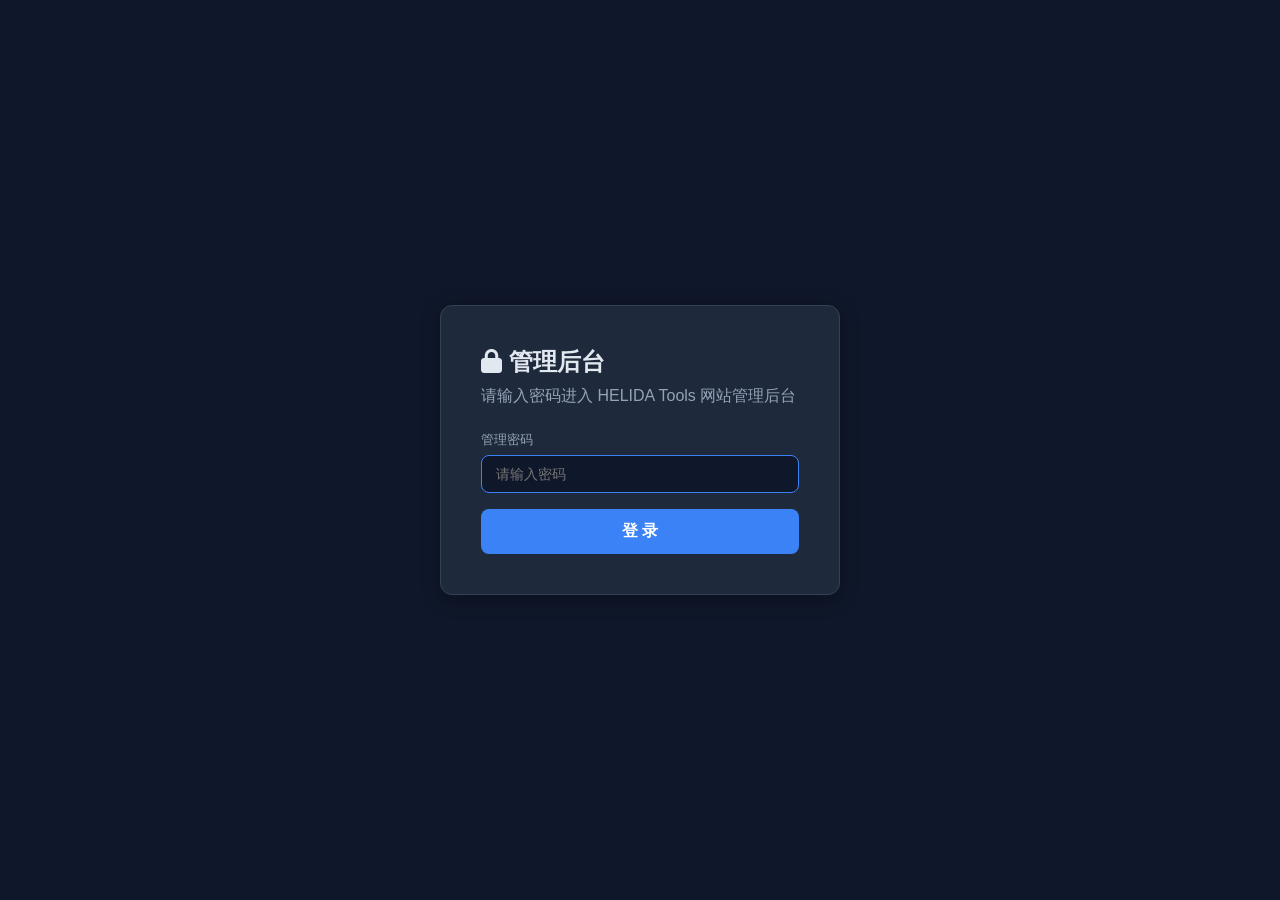
==== commit e27a3685: "fix: use global content reference instead of local item var in event handlers" ====
--- a/admin.html
+++ b/admin.html
@@ -1051,16 +1051,16 @@
                     <div class="form-row">
                         <div class="form-group">
                             <label>产品名称</label>
-                            <input type="text" value="${getText(item.title)}" onchange="setText(item.title, this.value)">
+                            <input type="text" value="${getText(item.title)}" oninput="setText(content.products[${ci}].items[${ii}].title, this.value)">
                         </div>
                         <div class="form-group">
                             <label>规格</label>
-                            <input type="text" value="${getText(item.size)}" onchange="setText(item.size, this.value)">
+                            <input type="text" value="${getText(item.size)}" oninput="setText(content.products[${ci}].items[${ii}].size, this.value)">
                         </div>
                     </div>
                     <div class="form-group">
                         <label>图片路径/URL</label>
-                        <input type="text" value="${imgSrc}" placeholder="输入图片路径，如 images/my-product.jpg" onchange="item.image = this.value; updateProdImg(${ci},${ii}, this.value)">
+                        <input type="text" value="${imgSrc}" placeholder="输入图片路径，如 images/my-product.jpg" oninput="content.products[${ci}].items[${ii}].image = this.value; updateProdImg(${ci},${ii}, this.value)">
                     </div>
                     <button class="btn btn-danger btn-sm" onclick="removeProductItem(${ci},${ii})"><i class="fas fa-trash"></i> 删除此产品</button>
                 </div>
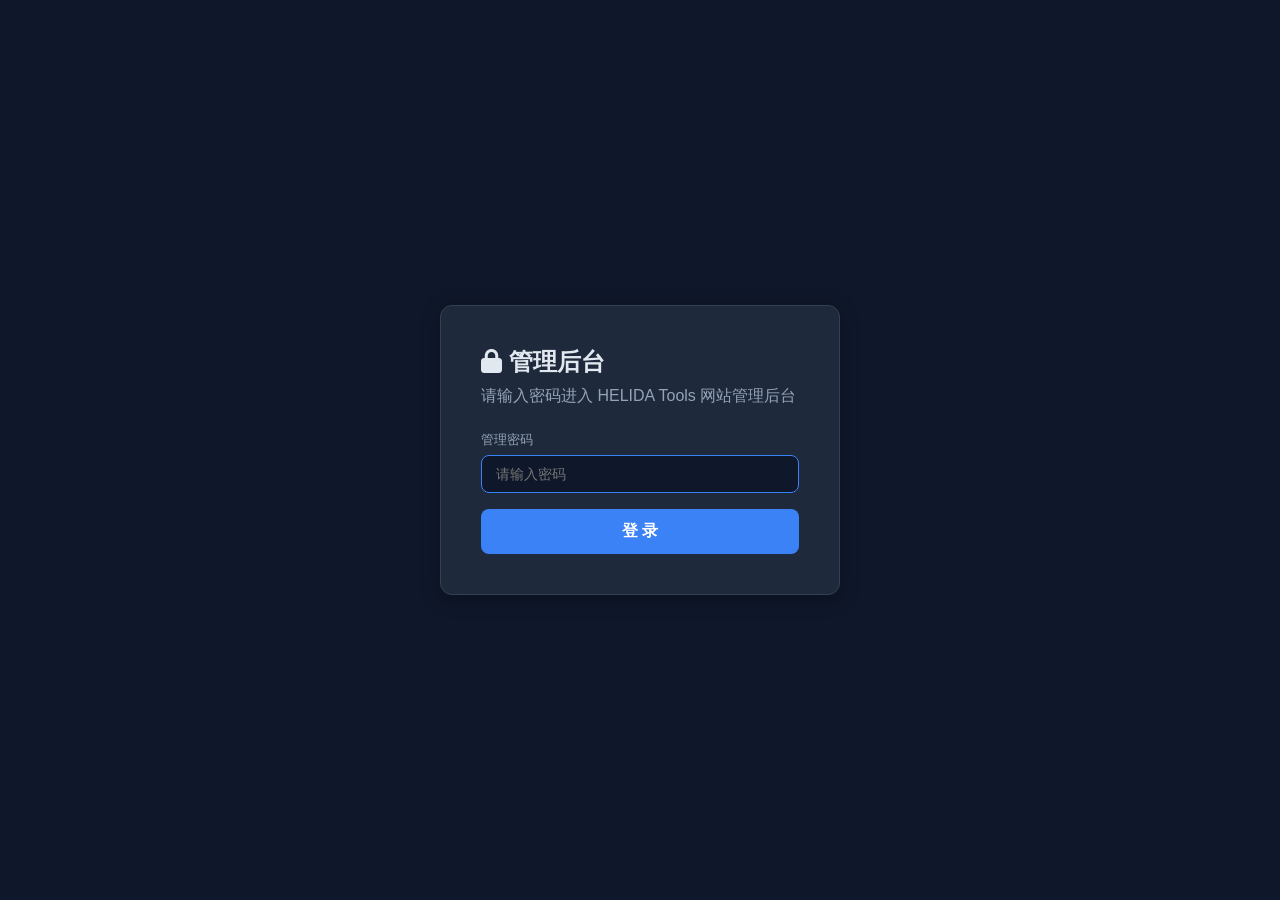
==== commit 96a41061: "i18n: translate remaining English UI text to Chinese in admin panel" ====
--- a/admin.html
+++ b/admin.html
@@ -764,7 +764,7 @@
     return `
         <div class="form-tabs">
             <button class="active" onclick="switchLangTab(this,'zh')">中文</button>
-            <button onclick="switchLangTab(this,'en')">English</button>
+            <button onclick="switchLangTab(this,'en')">英文</button>
         </div>`;
 }
 
@@ -788,7 +788,7 @@
     return `
         <div class="image-upload ${currentSrc ? 'has-image' : ''}" id="${imgId}">
             ${currentSrc ? `
-                <img src="${currentSrc}" alt="Preview">
+                <img src="${currentSrc}" alt="预览">
                 <div style="padding:10px;text-align:center;background:rgba(0,0,0,0.8);">
                     <span style="font-size:12px;color:var(--text-muted);">当前图片</span>
                 </div>
@@ -892,7 +892,7 @@
     if (src) {
         container.className = 'image-upload has-image';
         container.innerHTML = `
-            <img src="${src}" alt="Preview">
+            <img src="${src}" alt="预览">
             <div style="padding:10px;text-align:center;background:rgba(0,0,0,0.8);">
                 <span style="font-size:12px;color:var(--text-muted);">当前图片</span>
             </div>
@@ -1075,7 +1075,7 @@
     content.products[ci].items.push({
         "image": "",
         "title": { "en": "New Product", "zh": "新产品" },
-        "size": { "en": "Size: Custom", "zh": "尺寸: 定制" }
+        "size": { "en": "Size: Custom", "zh": "尺寸：定制" }
     });
     renderProducts();
 }
@@ -1235,23 +1235,23 @@
         <h4 style="margin:20px 0 16px;">社交媒体链接</h4>
         <div class="form-row">
             <div class="form-group">
-                <label><i class="fab fa-facebook"></i> Facebook URL</label>
+                <label><i class="fab fa-facebook"></i> 脸书链接</label>
                 <input type="text" value="${c.social.facebook || ''}" onchange="c.social.facebook = this.value">
             </div>
             <div class="form-group">
-                <label><i class="fab fa-instagram"></i> Instagram URL</label>
+                <label><i class="fab fa-instagram"></i> Instagram 链接</label>
                 <input type="text" value="${c.social.instagram || ''}" onchange="c.social.instagram = this.value">
             </div>
             <div class="form-group">
-                <label><i class="fab fa-youtube"></i> YouTube URL</label>
+                <label><i class="fab fa-youtube"></i> YouTube 链接</label>
                 <input type="text" value="${c.social.youtube || ''}" onchange="c.social.youtube = this.value">
             </div>
             <div class="form-group">
-                <label><i class="fab fa-linkedin"></i> LinkedIn URL</label>
+                <label><i class="fab fa-linkedin"></i> LinkedIn 链接</label>
                 <input type="text" value="${c.social.linkedin || ''}" onchange="c.social.linkedin = this.value">
             </div>
             <div class="form-group">
-                <label><i class="fab fa-x-twitter"></i> Twitter URL</label>
+                <label><i class="fab fa-x-twitter"></i> X 链接</label>
                 <input type="text" value="${c.social.twitter || ''}" onchange="c.social.twitter = this.value">
             </div>
         </div>
